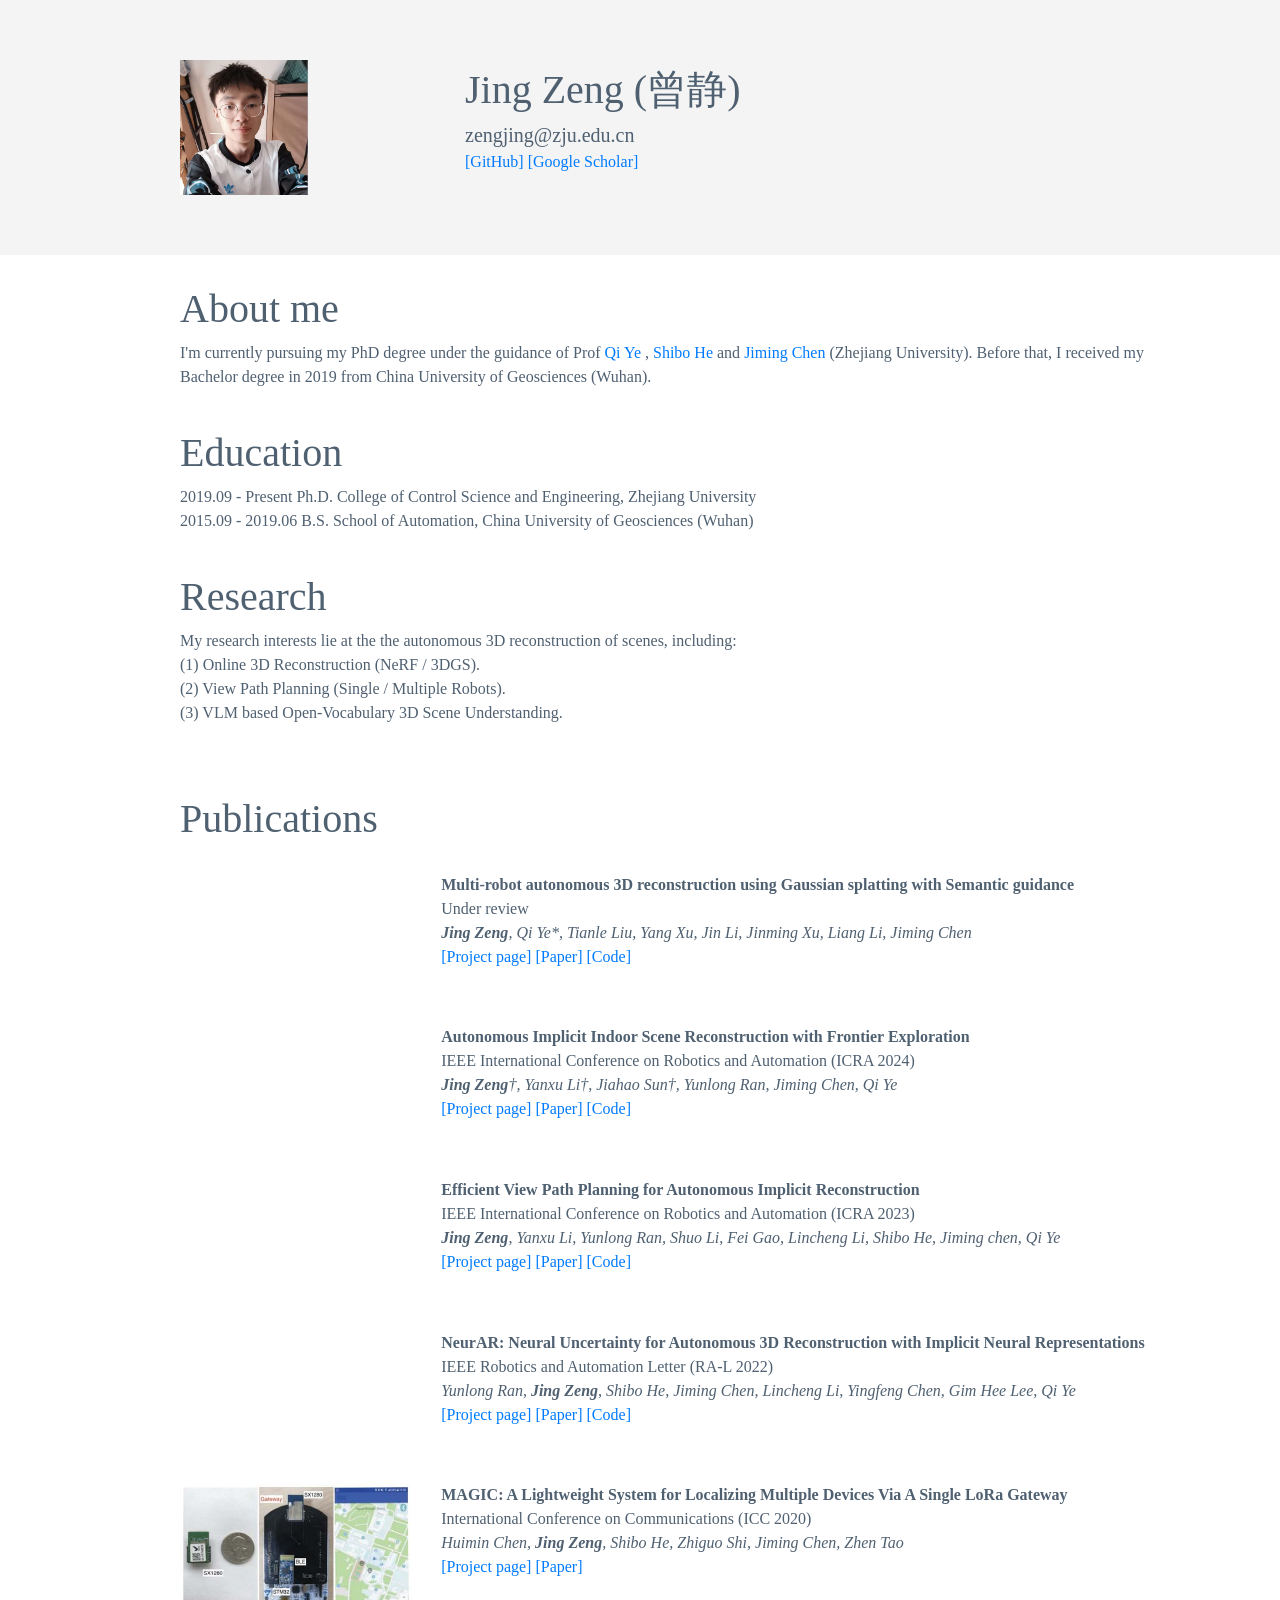
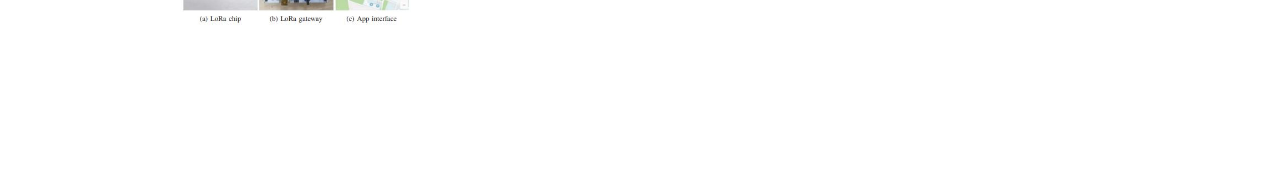
==== index.html @ 2bf774f4 "update" ====
<!DOCTYPE html>
<html>
<head>
    <title>Jing Zeng</title>

    <!-- Meta tags -->
    <meta charset="utf-8">
    <meta name="viewport" content="width=device-width, initial-scale=1, shrink-to-fit=no">

    <!-- Bootstrap CSS -->
    <link href="css/bootstrap.min.css" rel="stylesheet">

    <!-- Custom Styles -->
    <style>
          body {
            font-family: 'sans-serif';
            font-size: 16px;
            background-color: #FFFFFF;
            color: #4F6071;
          }
          #header {
            background-color: #f4f4f4;
            /*background-color: #FFFFFF;*/
            display: flex;
            align-items: flex-end;
            padding-top:60px;
            padding-bottom:60px;
          }
          #footer {
            background-color: #FFFFFF;
            padding:60px;
          }
          #portrait {
            border: 3px solid white;
          }
          #header-text {
            margin-top: 60px;
            margin-left: 220px;
          }
          #header-text-name {
            font-size: 40px;
          }
          #header-text-email {
            font-size: 20px;
          }
          .header-text-desc {
            font-size: 20px;
          }
          .vspace-top {
            margin-top: 30px;
          }
          .vspace-top-news {
              margin-top: 15px;
          }
          .paper-image {
            width: 150px;
          }
          .news-date {
              font-weight: bold;
          }
          .paper-title {
            font-weight: bold;
          }
          .paper-authors {
            font-style: italic;
          }
          
    </style>
</head>

<body>
    <div id='header'>
        <div class='container'>
            <div class='row'>
                <div class="col-sm-3 offset-sm-1">
                    <img src='imgs/zj.jpg' class='img-fluid' style="width:50%; margin-right:0px; margin-top:0px;">
                </div>

                <div class="col">
                  <div id='header-text-name'>
                      Jing Zeng (曾静)
                  </div>
                  <div id='header-text-email'>
                        zengjing@zju.edu.cn
                  </div>
                  <div>
                    
                    <a href="https://github.com/small-zeng">[GitHub]</a>
                    <!-- <a href="">[Google Scholar]</a> -->
                    <a href="https://scholar.google.com/citations?user=iXEo6DcAAAAJ&hl=zh-CN">[Google Scholar]</a>
                    <!-- <a href="docs/Anpei_CV.pdf">[Download CV]</a> -->
                  </div>

                </div>
            </div>
        </div>
    </div>


    <div class='container'>
        <div class='row vspace-top'>
            <div class='col offset-sm-1'>
                <h1>About me</h1>
                <p>
                I'm currently pursuing my PhD degree under the guidance of Prof <a href="https://person.zju.edu.cn/yeqi">Qi Ye</a> 
                , <a href="https://person.zju.edu.cn/shibohe">Shibo He</a> and <a href="https://person.zju.edu.cn/en/jmchen">Jiming Chen</a> (Zhejiang University). Before that, 
                I received my Bachelor degree in 2019 from China University of Geosciences (Wuhan).
                </p>
                <br>

                <h1>Education</h1>
                <p>
                2019.09 - Present  Ph.D. College of Control Science and Engineering, Zhejiang University
                <br>
                2015.09 - 2019.06  B.S. School of Automation, China University of Geosciences (Wuhan)
                </p>
                <br>

                <h1>Research</h1>
                <p>
                    My research interests lie at the the autonomous 3D reconstruction of scenes, including: 
                    <br>
                    (1) Online 3D Reconstruction (NeRF / 3DGS).
                    <br>
                    (2) View Path Planning (Single / Multiple Robots).
                    <br>
                    (3) VLM based Open-Vocabulary 3D Scene Understanding.
                </p>
                <br>

                <div class='vspace-top'>
                    <h1>Publications</h1>
                </div>

                <!-- <p> * denotes equal contribution</p> -->

                <div class='row vspace-top'>
                  <div class="col-sm-3">
                      <video width="100%" playsinline="" autoplay="" loop="" preload="" muted=""  controlslist="nodownload">
                          <source src="imgs/MRGS.mp4" type="video/mp4"> 
                      </video>
                  </div>

                  <div class="col">
                      <div class='paper-title'>
                        Multi-robot autonomous 3D reconstruction using Gaussian splatting with Semantic guidance
                      </div>
                      <div class='paper-desc'>
                        Under review
                      </div>
                      <div class='paper-authors'>
                        <strong>Jing Zeng</strong>, Qi Ye*, Tianle Liu, Yang Xu, Jin Li, Jinming Xu, Liang Li, Jiming Chen
                      </div>
                      <div>
                          <a href="https://small-zeng.github.io/MRGS/">[Project page]</a>
                          <a href="https://arxiv.org/abs/2412.02249">[Paper]</a>
                          <a href="">[Code]</a>
                      </div>
                  </div>
                </div>

                <div class='row vspace-top'>
                  <div class="col-sm-3">
                      <video width="100%" playsinline="" autoplay="" loop="" preload="" muted=""  controlslist="nodownload">
                          <source src="imgs/AIISRFE.mp4" type="video/mp4"> 
                      </video>
                  </div>

                  <div class="col">
                      <div class='paper-title'>
                        Autonomous Implicit Indoor Scene Reconstruction with Frontier Exploration
                      </div>
                      <div class='paper-desc'>
                        IEEE International Conference on Robotics and Automation (ICRA 2024)
                      </div>
                      <div class='paper-authors'>
                        <strong>Jing Zeng</strong>†, Yanxu Li†, Jiahao Sun†, Yunlong Ran, Jiming Chen, Qi Ye
                      </div>
                      <div>
                          <a href="https://small-zeng.github.io/AIISRFE/">[Project page]</a>
                          <a href="https://ieeexplore.ieee.org/document/10611382">[Paper]</a>
                          <a href="https://github.com/small-zeng/AIISRFE">[Code]</a>
                      </div>
                  </div>
                </div>

                <div class='row vspace-top'>
                    <div class="col-sm-3">
                        <video width="100%" playsinline="" autoplay="" loop="" preload="" muted=""  controlslist="nodownload">
                            <source src="imgs/EVPP.mp4" type="video/mp4"> 
                        </video>
                    </div>

                    <div class="col">
                        <div class='paper-title'>
                            Efficient View Path Planning for Autonomous Implicit Reconstruction
                        </div>
                        <div class='paper-desc'>
                          IEEE International Conference on Robotics and Automation (ICRA 2023)
                        </div>
                        <div class='paper-authors'>
                          <strong>Jing Zeng</strong>, Yanxu Li, Yunlong Ran, Shuo Li, Fei Gao, Lincheng Li, Shibo He, Jiming chen, Qi Ye
                        </div>
                        <div>
                            <a href="https://small-zeng.github.io/EVPP/">[Project page]</a>
                            <a href="https://ieeexplore.ieee.org/abstract/document/10160793">[Paper]</a>
                            <a href="https://github.com/small-zeng/EVPP">[Code]</a>
                        </div>
                    </div>
                </div>

                <div class='row vspace-top'>
                  <div class="col-sm-3">
                      <video width="100%" playsinline="" autoplay="" loop="" preload="" muted="">
                          <source src="imgs/NeurAR.mp4" type="video/mp4">
                      </video>
                  </div>

                  <div class="col">
                      <div class='paper-title'>
                        NeurAR: Neural Uncertainty for Autonomous 3D Reconstruction with Implicit Neural Representations
                      </div>
                      <div class='paper-desc'>
                        IEEE Robotics and Automation Letter (RA-L 2022)
                      </div>
                      <div class='paper-authors'>
                          Yunlong Ran, <strong>Jing Zeng</strong>, Shibo He, Jiming Chen, Lincheng Li, Yingfeng Chen, Gim Hee Lee, Qi Ye
                      </div>
                      <div>
                          <a href="https://kingteeloki-ran.github.io/NeurAR/">[Project page]</a>
                          <a href="https://arxiv.org/pdf/2207.10985.pdf">[Paper]</a>
                          <a href="https://github.com/KingteeLoki-Ran/NeurAR">[Code]</a>
                      </div>
                  </div>
                </div>

                <div class='row vspace-top'>
                  <div class="col-sm-3">
                      <!-- <img width="100%" playsinline="" autoplay="" loop="" preload="" muted="">
                          <source src="imgs/EVPP.mp4" type="video/mp4">
                      </video> -->
                      <img src="../imgs/MAGIC.png" style="width:100%; margin-right:0px; margin-top:0px;">
                  </div>

                  <div class="col">
                      <div class='paper-title'>
                          MAGIC: A Lightweight System for Localizing Multiple Devices Via A Single LoRa Gateway
                      </div>
                      <div class='paper-desc'>
                        International Conference on Communications (ICC 2020)
                      </div>
                      <div class='paper-authors'>
                        Huimin Chen, <strong>Jing Zeng</strong>, Shibo He, Zhiguo Shi, Jiming Chen, Zhen Tao
                      </div>
                      <div>
                          <a href="">[Project page]</a>
                          <a href="https://ieeexplore.ieee.org/abstract/document/9149280">[Paper]</a>
                          
                      </div>
                  </div>
              </div>


            </div>
        </div>
    </div>


    <div id='footer' class='vspace-top'>
    <div>

    <!-- jQuery (necessary for Bootstrap's JavaScript plugins) -->
    <script src="https://ajax.googleapis.com/ajax/libs/jquery/1.12.4/jquery.min.js"></script>
    <!-- Include all compiled plugins (below), or include individual files as needed -->
    <script src="js/bootstrap.min.js"></script>
</body>

</html>
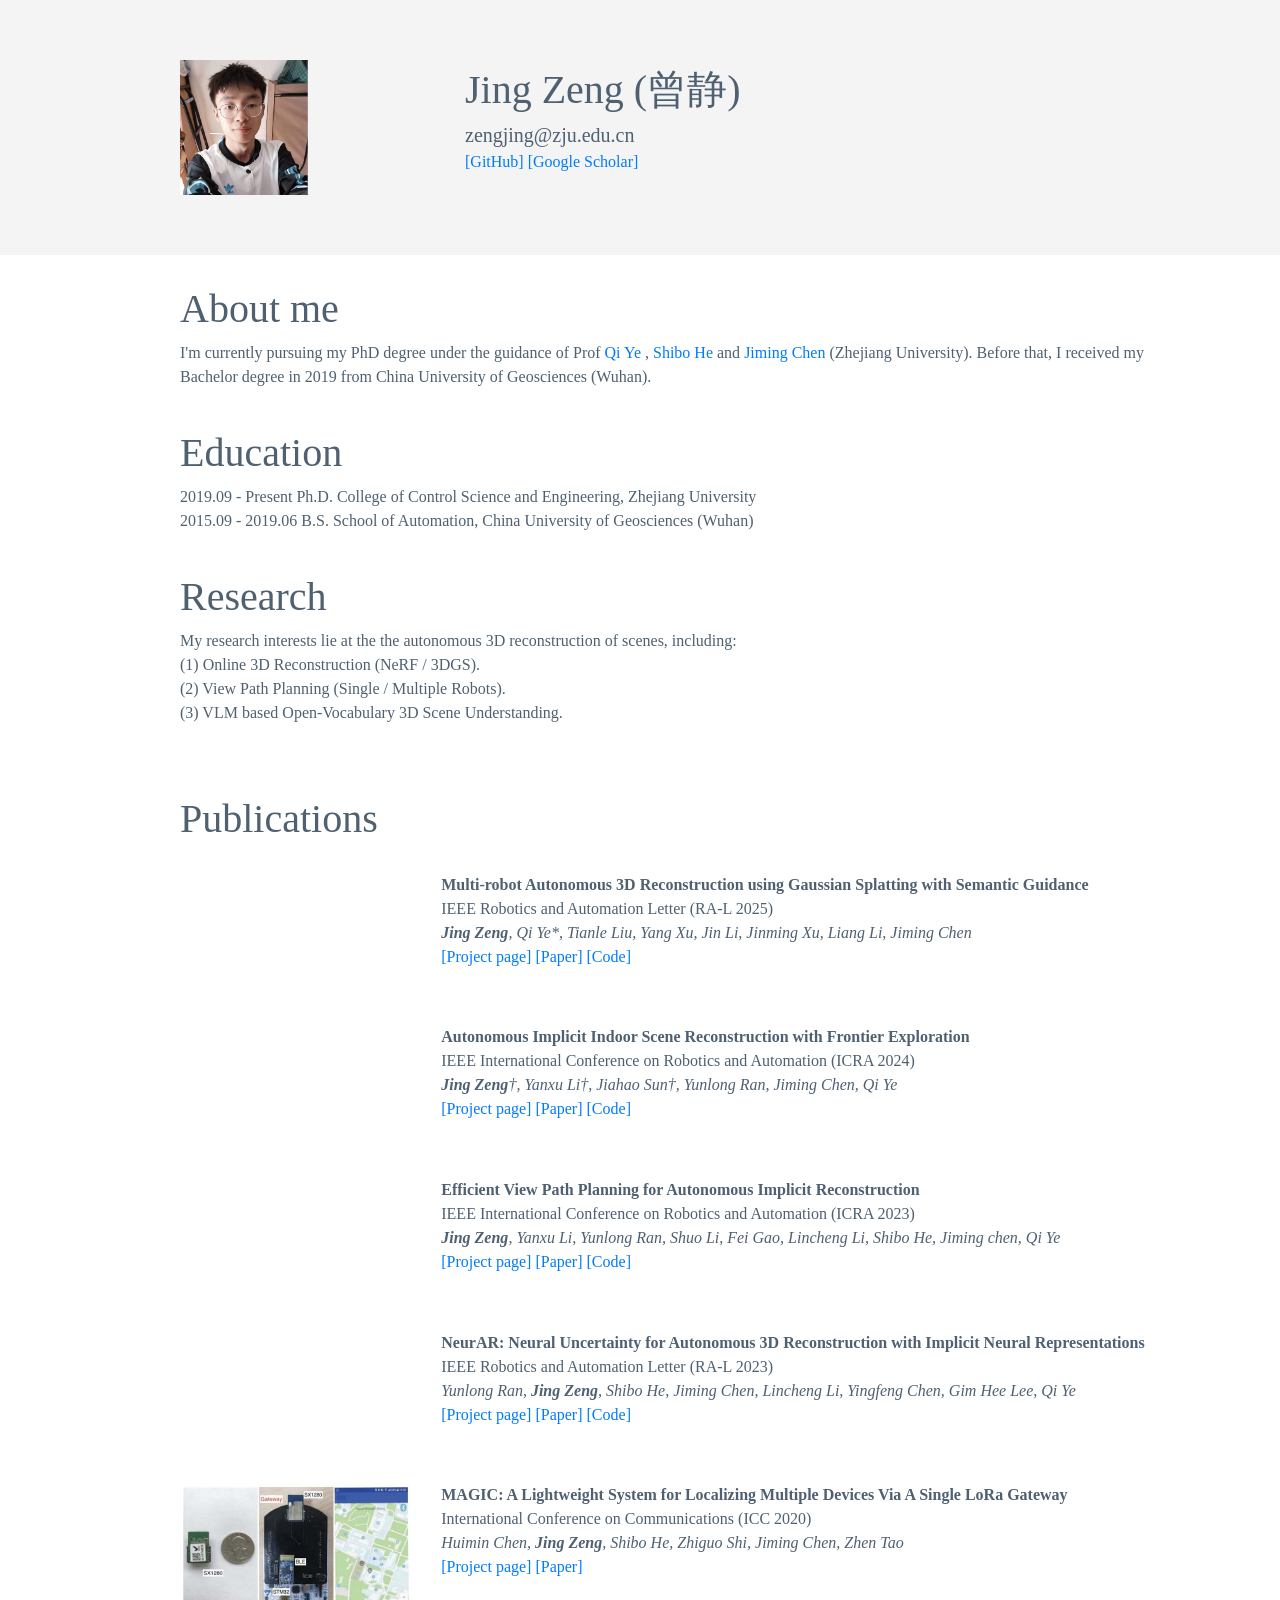
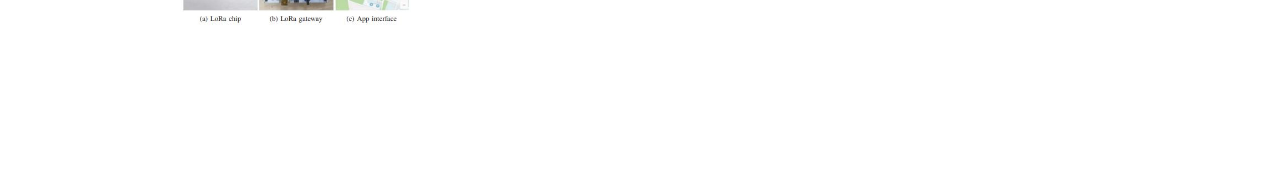
==== commit 135564f9: "1" ====
--- a/index.html
+++ b/index.html
@@ -143,10 +143,10 @@
 
                   <div class="col">
                       <div class='paper-title'>
-                        Multi-robot autonomous 3D reconstruction using Gaussian splatting with Semantic guidance
-                      </div>
-                      <div class='paper-desc'>
-                        Under review
+                        Multi-robot Autonomous 3D Reconstruction using Gaussian Splatting with Semantic Guidance
+                      </div>
+                      <div class='paper-desc'>
+                        IEEE Robotics and Automation Letter (RA-L 2025)
                       </div>
                       <div class='paper-authors'>
                         <strong>Jing Zeng</strong>, Qi Ye*, Tianle Liu, Yang Xu, Jin Li, Jinming Xu, Liang Li, Jiming Chen
@@ -221,7 +221,7 @@
                         NeurAR: Neural Uncertainty for Autonomous 3D Reconstruction with Implicit Neural Representations
                       </div>
                       <div class='paper-desc'>
-                        IEEE Robotics and Automation Letter (RA-L 2022)
+                        IEEE Robotics and Automation Letter (RA-L 2023)
                       </div>
                       <div class='paper-authors'>
                           Yunlong Ran, <strong>Jing Zeng</strong>, Shibo He, Jiming Chen, Lincheng Li, Yingfeng Chen, Gim Hee Lee, Qi Ye
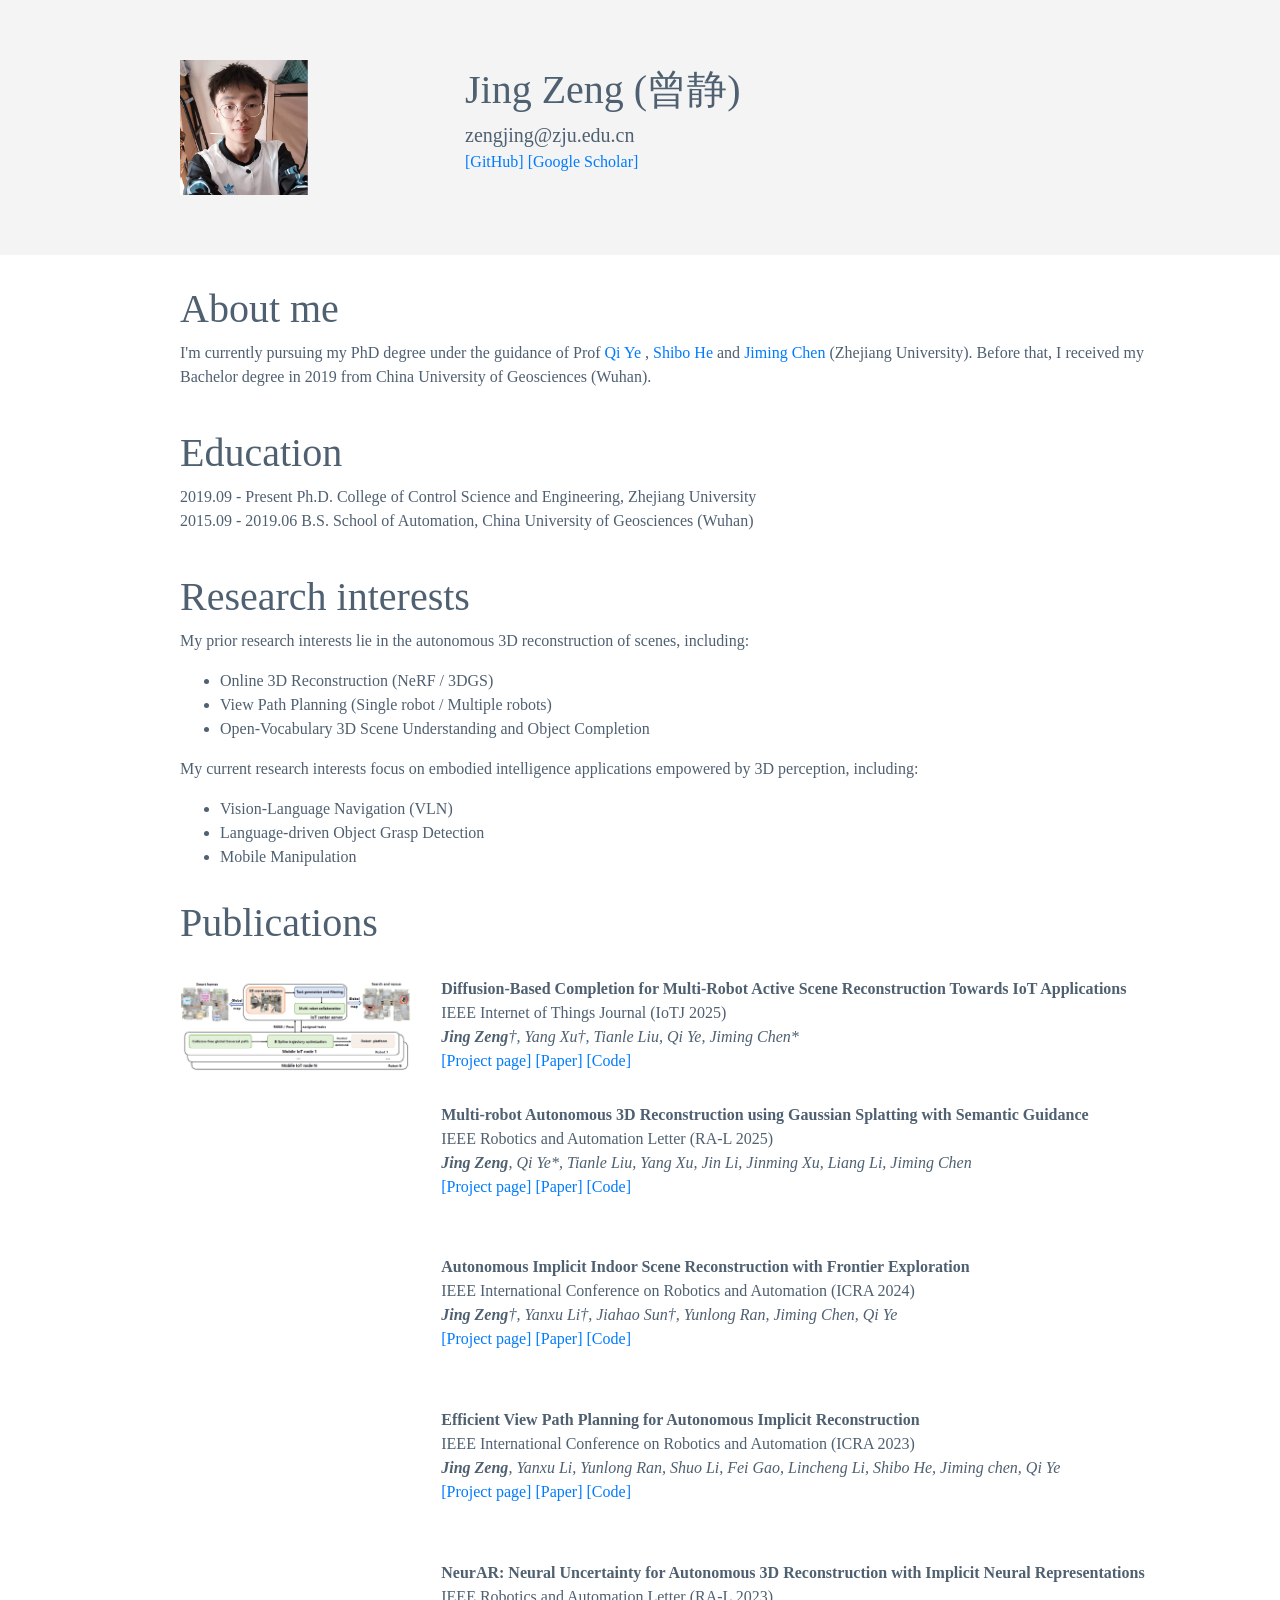
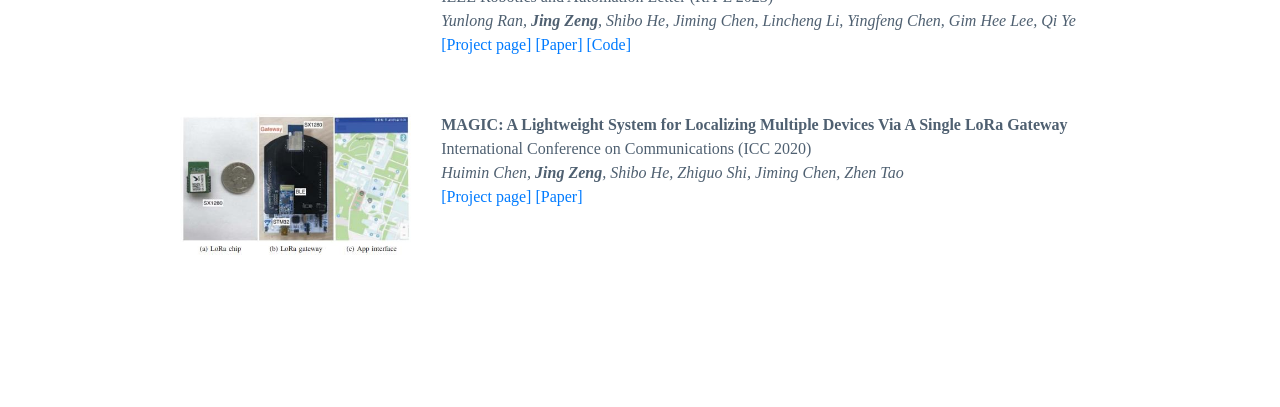
==== commit 191aa59a: "5" ====
--- a/index.html
+++ b/index.html
@@ -1,278 +1,309 @@
-<!DOCTYPE html>
-<html>
-<head>
-    <title>Jing Zeng</title>
-
-    <!-- Meta tags -->
-    <meta charset="utf-8">
-    <meta name="viewport" content="width=device-width, initial-scale=1, shrink-to-fit=no">
-
-    <!-- Bootstrap CSS -->
-    <link href="css/bootstrap.min.css" rel="stylesheet">
-
-    <!-- Custom Styles -->
-    <style>
-          body {
-            font-family: 'sans-serif';
-            font-size: 16px;
-            background-color: #FFFFFF;
-            color: #4F6071;
-          }
-          #header {
-            background-color: #f4f4f4;
-            /*background-color: #FFFFFF;*/
-            display: flex;
-            align-items: flex-end;
-            padding-top:60px;
-            padding-bottom:60px;
-          }
-          #footer {
-            background-color: #FFFFFF;
-            padding:60px;
-          }
-          #portrait {
-            border: 3px solid white;
-          }
-          #header-text {
-            margin-top: 60px;
-            margin-left: 220px;
-          }
-          #header-text-name {
-            font-size: 40px;
-          }
-          #header-text-email {
-            font-size: 20px;
-          }
-          .header-text-desc {
-            font-size: 20px;
-          }
-          .vspace-top {
-            margin-top: 30px;
-          }
-          .vspace-top-news {
-              margin-top: 15px;
-          }
-          .paper-image {
-            width: 150px;
-          }
-          .news-date {
-              font-weight: bold;
-          }
-          .paper-title {
-            font-weight: bold;
-          }
-          .paper-authors {
-            font-style: italic;
-          }
-          
-    </style>
-</head>
-
-<body>
-    <div id='header'>
-        <div class='container'>
-            <div class='row'>
-                <div class="col-sm-3 offset-sm-1">
-                    <img src='imgs/zj.jpg' class='img-fluid' style="width:50%; margin-right:0px; margin-top:0px;">
-                </div>
-
-                <div class="col">
-                  <div id='header-text-name'>
-                      Jing Zeng (曾静)
-                  </div>
-                  <div id='header-text-email'>
-                        zengjing@zju.edu.cn
-                  </div>
-                  <div>
-                    
-                    <a href="https://github.com/small-zeng">[GitHub]</a>
-                    <!-- <a href="">[Google Scholar]</a> -->
-                    <a href="https://scholar.google.com/citations?user=iXEo6DcAAAAJ&hl=zh-CN">[Google Scholar]</a>
-                    <!-- <a href="docs/Anpei_CV.pdf">[Download CV]</a> -->
-                  </div>
-
-                </div>
-            </div>
-        </div>
-    </div>
-
-
-    <div class='container'>
-        <div class='row vspace-top'>
-            <div class='col offset-sm-1'>
-                <h1>About me</h1>
-                <p>
-                I'm currently pursuing my PhD degree under the guidance of Prof <a href="https://person.zju.edu.cn/yeqi">Qi Ye</a> 
-                , <a href="https://person.zju.edu.cn/shibohe">Shibo He</a> and <a href="https://person.zju.edu.cn/en/jmchen">Jiming Chen</a> (Zhejiang University). Before that, 
-                I received my Bachelor degree in 2019 from China University of Geosciences (Wuhan).
-                </p>
-                <br>
-
-                <h1>Education</h1>
-                <p>
-                2019.09 - Present  Ph.D. College of Control Science and Engineering, Zhejiang University
-                <br>
-                2015.09 - 2019.06  B.S. School of Automation, China University of Geosciences (Wuhan)
-                </p>
-                <br>
-
-                <h1>Research</h1>
-                <p>
-                    My research interests lie at the the autonomous 3D reconstruction of scenes, including: 
-                    <br>
-                    (1) Online 3D Reconstruction (NeRF / 3DGS).
-                    <br>
-                    (2) View Path Planning (Single / Multiple Robots).
-                    <br>
-                    (3) VLM based Open-Vocabulary 3D Scene Understanding.
-                </p>
-                <br>
-
-                <div class='vspace-top'>
-                    <h1>Publications</h1>
-                </div>
-
-                <!-- <p> * denotes equal contribution</p> -->
-
-                <div class='row vspace-top'>
-                  <div class="col-sm-3">
-                      <video width="100%" playsinline="" autoplay="" loop="" preload="" muted=""  controlslist="nodownload">
-                          <source src="imgs/MRGS.mp4" type="video/mp4"> 
-                      </video>
-                  </div>
-
-                  <div class="col">
-                      <div class='paper-title'>
-                        Multi-robot Autonomous 3D Reconstruction using Gaussian Splatting with Semantic Guidance
-                      </div>
-                      <div class='paper-desc'>
-                        IEEE Robotics and Automation Letter (RA-L 2025)
-                      </div>
-                      <div class='paper-authors'>
-                        <strong>Jing Zeng</strong>, Qi Ye*, Tianle Liu, Yang Xu, Jin Li, Jinming Xu, Liang Li, Jiming Chen
-                      </div>
-                      <div>
-                          <a href="https://small-zeng.github.io/MRGS/">[Project page]</a>
-                          <a href="https://arxiv.org/abs/2412.02249">[Paper]</a>
-                          <a href="">[Code]</a>
-                      </div>
-                  </div>
-                </div>
-
-                <div class='row vspace-top'>
-                  <div class="col-sm-3">
-                      <video width="100%" playsinline="" autoplay="" loop="" preload="" muted=""  controlslist="nodownload">
-                          <source src="imgs/AIISRFE.mp4" type="video/mp4"> 
-                      </video>
-                  </div>
-
-                  <div class="col">
-                      <div class='paper-title'>
-                        Autonomous Implicit Indoor Scene Reconstruction with Frontier Exploration
-                      </div>
-                      <div class='paper-desc'>
-                        IEEE International Conference on Robotics and Automation (ICRA 2024)
-                      </div>
-                      <div class='paper-authors'>
-                        <strong>Jing Zeng</strong>†, Yanxu Li†, Jiahao Sun†, Yunlong Ran, Jiming Chen, Qi Ye
-                      </div>
-                      <div>
-                          <a href="https://small-zeng.github.io/AIISRFE/">[Project page]</a>
-                          <a href="https://ieeexplore.ieee.org/document/10611382">[Paper]</a>
-                          <a href="https://github.com/small-zeng/AIISRFE">[Code]</a>
-                      </div>
-                  </div>
-                </div>
-
-                <div class='row vspace-top'>
-                    <div class="col-sm-3">
-                        <video width="100%" playsinline="" autoplay="" loop="" preload="" muted=""  controlslist="nodownload">
-                            <source src="imgs/EVPP.mp4" type="video/mp4"> 
-                        </video>
-                    </div>
-
-                    <div class="col">
-                        <div class='paper-title'>
-                            Efficient View Path Planning for Autonomous Implicit Reconstruction
-                        </div>
-                        <div class='paper-desc'>
-                          IEEE International Conference on Robotics and Automation (ICRA 2023)
-                        </div>
-                        <div class='paper-authors'>
-                          <strong>Jing Zeng</strong>, Yanxu Li, Yunlong Ran, Shuo Li, Fei Gao, Lincheng Li, Shibo He, Jiming chen, Qi Ye
-                        </div>
-                        <div>
-                            <a href="https://small-zeng.github.io/EVPP/">[Project page]</a>
-                            <a href="https://ieeexplore.ieee.org/abstract/document/10160793">[Paper]</a>
-                            <a href="https://github.com/small-zeng/EVPP">[Code]</a>
-                        </div>
-                    </div>
-                </div>
-
-                <div class='row vspace-top'>
-                  <div class="col-sm-3">
-                      <video width="100%" playsinline="" autoplay="" loop="" preload="" muted="">
-                          <source src="imgs/NeurAR.mp4" type="video/mp4">
-                      </video>
-                  </div>
-
-                  <div class="col">
-                      <div class='paper-title'>
-                        NeurAR: Neural Uncertainty for Autonomous 3D Reconstruction with Implicit Neural Representations
-                      </div>
-                      <div class='paper-desc'>
-                        IEEE Robotics and Automation Letter (RA-L 2023)
-                      </div>
-                      <div class='paper-authors'>
-                          Yunlong Ran, <strong>Jing Zeng</strong>, Shibo He, Jiming Chen, Lincheng Li, Yingfeng Chen, Gim Hee Lee, Qi Ye
-                      </div>
-                      <div>
-                          <a href="https://kingteeloki-ran.github.io/NeurAR/">[Project page]</a>
-                          <a href="https://arxiv.org/pdf/2207.10985.pdf">[Paper]</a>
-                          <a href="https://github.com/KingteeLoki-Ran/NeurAR">[Code]</a>
-                      </div>
-                  </div>
-                </div>
-
-                <div class='row vspace-top'>
-                  <div class="col-sm-3">
-                      <!-- <img width="100%" playsinline="" autoplay="" loop="" preload="" muted="">
-                          <source src="imgs/EVPP.mp4" type="video/mp4">
-                      </video> -->
-                      <img src="../imgs/MAGIC.png" style="width:100%; margin-right:0px; margin-top:0px;">
-                  </div>
-
-                  <div class="col">
-                      <div class='paper-title'>
-                          MAGIC: A Lightweight System for Localizing Multiple Devices Via A Single LoRa Gateway
-                      </div>
-                      <div class='paper-desc'>
-                        International Conference on Communications (ICC 2020)
-                      </div>
-                      <div class='paper-authors'>
-                        Huimin Chen, <strong>Jing Zeng</strong>, Shibo He, Zhiguo Shi, Jiming Chen, Zhen Tao
-                      </div>
-                      <div>
-                          <a href="">[Project page]</a>
-                          <a href="https://ieeexplore.ieee.org/abstract/document/9149280">[Paper]</a>
-                          
-                      </div>
-                  </div>
-              </div>
-
-
-            </div>
-        </div>
-    </div>
-
-
-    <div id='footer' class='vspace-top'>
-    <div>
-
-    <!-- jQuery (necessary for Bootstrap's JavaScript plugins) -->
-    <script src="https://ajax.googleapis.com/ajax/libs/jquery/1.12.4/jquery.min.js"></script>
-    <!-- Include all compiled plugins (below), or include individual files as needed -->
-    <script src="js/bootstrap.min.js"></script>
-</body>
-
-</html>
+<!DOCTYPE html>
+<html>
+<head>
+    <title>Jing Zeng</title>
+
+    <!-- Meta tags -->
+    <meta charset="utf-8">
+    <meta name="viewport" content="width=device-width, initial-scale=1, shrink-to-fit=no">
+
+    <!-- Bootstrap CSS -->
+    <link href="css/bootstrap.min.css" rel="stylesheet">
+
+    <!-- Custom Styles -->
+    <style>
+          body {
+            font-family: 'sans-serif';
+            font-size: 16px;
+            background-color: #FFFFFF;
+            color: #4F6071;
+          }
+          #header {
+            background-color: #f4f4f4;
+            /*background-color: #FFFFFF;*/
+            display: flex;
+            align-items: flex-end;
+            padding-top:60px;
+            padding-bottom:60px;
+          }
+          #footer {
+            background-color: #FFFFFF;
+            padding:60px;
+          }
+          #portrait {
+            border: 3px solid white;
+          }
+          #header-text {
+            margin-top: 60px;
+            margin-left: 220px;
+          }
+          #header-text-name {
+            font-size: 40px;
+          }
+          #header-text-email {
+            font-size: 20px;
+          }
+          .header-text-desc {
+            font-size: 20px;
+          }
+          .vspace-top {
+            margin-top: 30px;
+          }
+          .vspace-top-news {
+              margin-top: 15px;
+          }
+          .paper-image {
+            width: 150px;
+          }
+          .news-date {
+              font-weight: bold;
+          }
+          .paper-title {
+            font-weight: bold;
+          }
+          .paper-authors {
+            font-style: italic;
+          }
+          
+    </style>
+</head>
+
+<body>
+    <div id='header'>
+        <div class='container'>
+            <div class='row'>
+                <div class="col-sm-3 offset-sm-1">
+                    <img src='imgs/zj.jpg' class='img-fluid' style="width:50%; margin-right:0px; margin-top:0px;">
+                </div>
+
+                <div class="col">
+                  <div id='header-text-name'>
+                      Jing Zeng (曾静)
+                  </div>
+                  <div id='header-text-email'>
+                        zengjing@zju.edu.cn
+                  </div>
+                  <div>
+                    
+                    <a href="https://github.com/small-zeng">[GitHub]</a>
+                    <!-- <a href="">[Google Scholar]</a> -->
+                    <a href="https://scholar.google.com/citations?user=iXEo6DcAAAAJ&hl=zh-CN">[Google Scholar]</a>
+                    <!-- <a href="docs/Anpei_CV.pdf">[Download CV]</a> -->
+                  </div>
+
+                </div>
+            </div>
+        </div>
+    </div>
+
+
+    <div class='container'>
+        <div class='row vspace-top'>
+            <div class='col offset-sm-1'>
+                <h1>About me</h1>
+                <p>
+                I'm currently pursuing my PhD degree under the guidance of Prof <a href="https://person.zju.edu.cn/yeqi">Qi Ye</a> 
+                , <a href="https://person.zju.edu.cn/shibohe">Shibo He</a> and <a href="https://person.zju.edu.cn/en/jmchen">Jiming Chen</a> (Zhejiang University). Before that, 
+                I received my Bachelor degree in 2019 from China University of Geosciences (Wuhan).
+                </p>
+                <br>
+
+                <h1>Education</h1>
+                <p>
+                2019.09 - Present  Ph.D. College of Control Science and Engineering, Zhejiang University
+                <br>
+                2015.09 - 2019.06  B.S. School of Automation, China University of Geosciences (Wuhan)
+                </p>
+                <br>
+
+                <h1>Research interests</h1>
+                <p>
+                    My prior research interests lie in the autonomous 3D reconstruction of scenes, including: 
+                </p>
+                <ul>
+                    <li>Online 3D Reconstruction (NeRF / 3DGS)</li>
+                    <li>View Path Planning (Single robot / Multiple robots)</li>
+                    <li>Open-Vocabulary 3D Scene Understanding and Object Completion</li>
+                </ul>
+                
+                <p>
+                     My current research interests focus on embodied intelligence applications empowered by 3D perception, including:
+                </p>
+                <ul>
+                    <li>Vision-Language Navigation (VLN)</li>
+                    <li>Language-driven Object Grasp Detection</li>
+                    <li>Mobile Manipulation</li>
+                </ul>
+
+
+                <div class='vspace-top'>
+                    <h1>Publications</h1>
+                </div>
+
+                <!-- <p> * denotes equal contribution</p> -->
+
+                  <div class='row vspace-top'>
+                  <div class="col-sm-3">
+                      <img src="../imgs/DCMRAR.png" style="width:100%; margin-right:0px; margin-top:0px;">
+                  </div>
+
+                  <div class="col">
+                      <div class='paper-title'>
+                        Diffusion-Based Completion for Multi-Robot Active Scene Reconstruction Towards IoT Applications
+                      </div>
+                      <div class='paper-desc'>
+                        IEEE Internet of Things Journal (IoTJ 2025)
+                      </div>
+                      <div class='paper-authors'>
+                        <strong>Jing Zeng</strong>†, Yang Xu†, Tianle Liu,  Qi Ye, Jiming Chen*
+                      </div>
+                      <div>
+                          <a href="">[Project page]</a>
+                          <a href="">[Paper]</a>
+                          <a href="">[Code]</a>
+                      </div>
+                  </div>
+                </div>
+
+                <div class='row vspace-top'>
+                  <div class="col-sm-3">
+                      <video width="100%" playsinline="" autoplay="" loop="" preload="" muted=""  controlslist="nodownload">
+                          <source src="imgs/MRGS.mp4" type="video/mp4"> 
+                      </video>
+                  </div>
+
+                  <div class="col">
+                      <div class='paper-title'>
+                        Multi-robot Autonomous 3D Reconstruction using Gaussian Splatting with Semantic Guidance
+                      </div>
+                      <div class='paper-desc'>
+                        IEEE Robotics and Automation Letter (RA-L 2025)
+                      </div>
+                      <div class='paper-authors'>
+                        <strong>Jing Zeng</strong>, Qi Ye*, Tianle Liu, Yang Xu, Jin Li, Jinming Xu, Liang Li, Jiming Chen
+                      </div>
+                      <div>
+                          <a href="https://small-zeng.github.io/MRGS/">[Project page]</a>
+                          <a href="https://arxiv.org/abs/2412.02249">[Paper]</a>
+                          <a href="">[Code]</a>
+                      </div>
+                  </div>
+                </div>
+
+                <div class='row vspace-top'>
+                  <div class="col-sm-3">
+                      <video width="100%" playsinline="" autoplay="" loop="" preload="" muted=""  controlslist="nodownload">
+                          <source src="imgs/AIISRFE.mp4" type="video/mp4"> 
+                      </video>
+                  </div>
+
+                  <div class="col">
+                      <div class='paper-title'>
+                        Autonomous Implicit Indoor Scene Reconstruction with Frontier Exploration
+                      </div>
+                      <div class='paper-desc'>
+                        IEEE International Conference on Robotics and Automation (ICRA 2024)
+                      </div>
+                      <div class='paper-authors'>
+                        <strong>Jing Zeng</strong>†, Yanxu Li†, Jiahao Sun†, Yunlong Ran, Jiming Chen, Qi Ye
+                      </div>
+                      <div>
+                          <a href="https://small-zeng.github.io/AIISRFE/">[Project page]</a>
+                          <a href="https://ieeexplore.ieee.org/document/10611382">[Paper]</a>
+                          <a href="https://github.com/small-zeng/AIISRFE">[Code]</a>
+                      </div>
+                  </div>
+                </div>
+
+                <div class='row vspace-top'>
+                    <div class="col-sm-3">
+                        <video width="100%" playsinline="" autoplay="" loop="" preload="" muted=""  controlslist="nodownload">
+                            <source src="imgs/EVPP.mp4" type="video/mp4"> 
+                        </video>
+                    </div>
+
+                    <div class="col">
+                        <div class='paper-title'>
+                            Efficient View Path Planning for Autonomous Implicit Reconstruction
+                        </div>
+                        <div class='paper-desc'>
+                          IEEE International Conference on Robotics and Automation (ICRA 2023)
+                        </div>
+                        <div class='paper-authors'>
+                          <strong>Jing Zeng</strong>, Yanxu Li, Yunlong Ran, Shuo Li, Fei Gao, Lincheng Li, Shibo He, Jiming chen, Qi Ye
+                        </div>
+                        <div>
+                            <a href="https://small-zeng.github.io/EVPP/">[Project page]</a>
+                            <a href="https://ieeexplore.ieee.org/abstract/document/10160793">[Paper]</a>
+                            <a href="https://github.com/small-zeng/EVPP">[Code]</a>
+                        </div>
+                    </div>
+                </div>
+
+                <div class='row vspace-top'>
+                  <div class="col-sm-3">
+                      <video width="100%" playsinline="" autoplay="" loop="" preload="" muted="">
+                          <source src="imgs/NeurAR.mp4" type="video/mp4">
+                      </video>
+                  </div>
+
+                  <div class="col">
+                      <div class='paper-title'>
+                        NeurAR: Neural Uncertainty for Autonomous 3D Reconstruction with Implicit Neural Representations
+                      </div>
+                      <div class='paper-desc'>
+                        IEEE Robotics and Automation Letter (RA-L 2023)
+                      </div>
+                      <div class='paper-authors'>
+                          Yunlong Ran, <strong>Jing Zeng</strong>, Shibo He, Jiming Chen, Lincheng Li, Yingfeng Chen, Gim Hee Lee, Qi Ye
+                      </div>
+                      <div>
+                          <a href="https://kingteeloki-ran.github.io/NeurAR/">[Project page]</a>
+                          <a href="https://arxiv.org/pdf/2207.10985.pdf">[Paper]</a>
+                          <a href="https://github.com/KingteeLoki-Ran/NeurAR">[Code]</a>
+                      </div>
+                  </div>
+                </div>
+
+                <div class='row vspace-top'>
+                  <div class="col-sm-3">
+                      <!-- <img width="100%" playsinline="" autoplay="" loop="" preload="" muted="">
+                          <source src="imgs/EVPP.mp4" type="video/mp4">
+                      </video> -->
+                      <img src="../imgs/MAGIC.png" style="width:100%; margin-right:0px; margin-top:0px;">
+                  </div>
+
+                  <div class="col">
+                      <div class='paper-title'>
+                          MAGIC: A Lightweight System for Localizing Multiple Devices Via A Single LoRa Gateway
+                      </div>
+                      <div class='paper-desc'>
+                        International Conference on Communications (ICC 2020)
+                      </div>
+                      <div class='paper-authors'>
+                        Huimin Chen, <strong>Jing Zeng</strong>, Shibo He, Zhiguo Shi, Jiming Chen, Zhen Tao
+                      </div>
+                      <div>
+                          <a href="">[Project page]</a>
+                          <a href="https://ieeexplore.ieee.org/abstract/document/9149280">[Paper]</a>
+                          
+                      </div>
+                  </div>
+              </div>
+
+
+            </div>
+        </div>
+    </div>
+
+
+    <div id='footer' class='vspace-top'>
+    <div>
+
+    <!-- jQuery (necessary for Bootstrap's JavaScript plugins) -->
+    <script src="https://ajax.googleapis.com/ajax/libs/jquery/1.12.4/jquery.min.js"></script>
+    <!-- Include all compiled plugins (below), or include individual files as needed -->
+    <script src="js/bootstrap.min.js"></script>
+</body>
+
+</html>
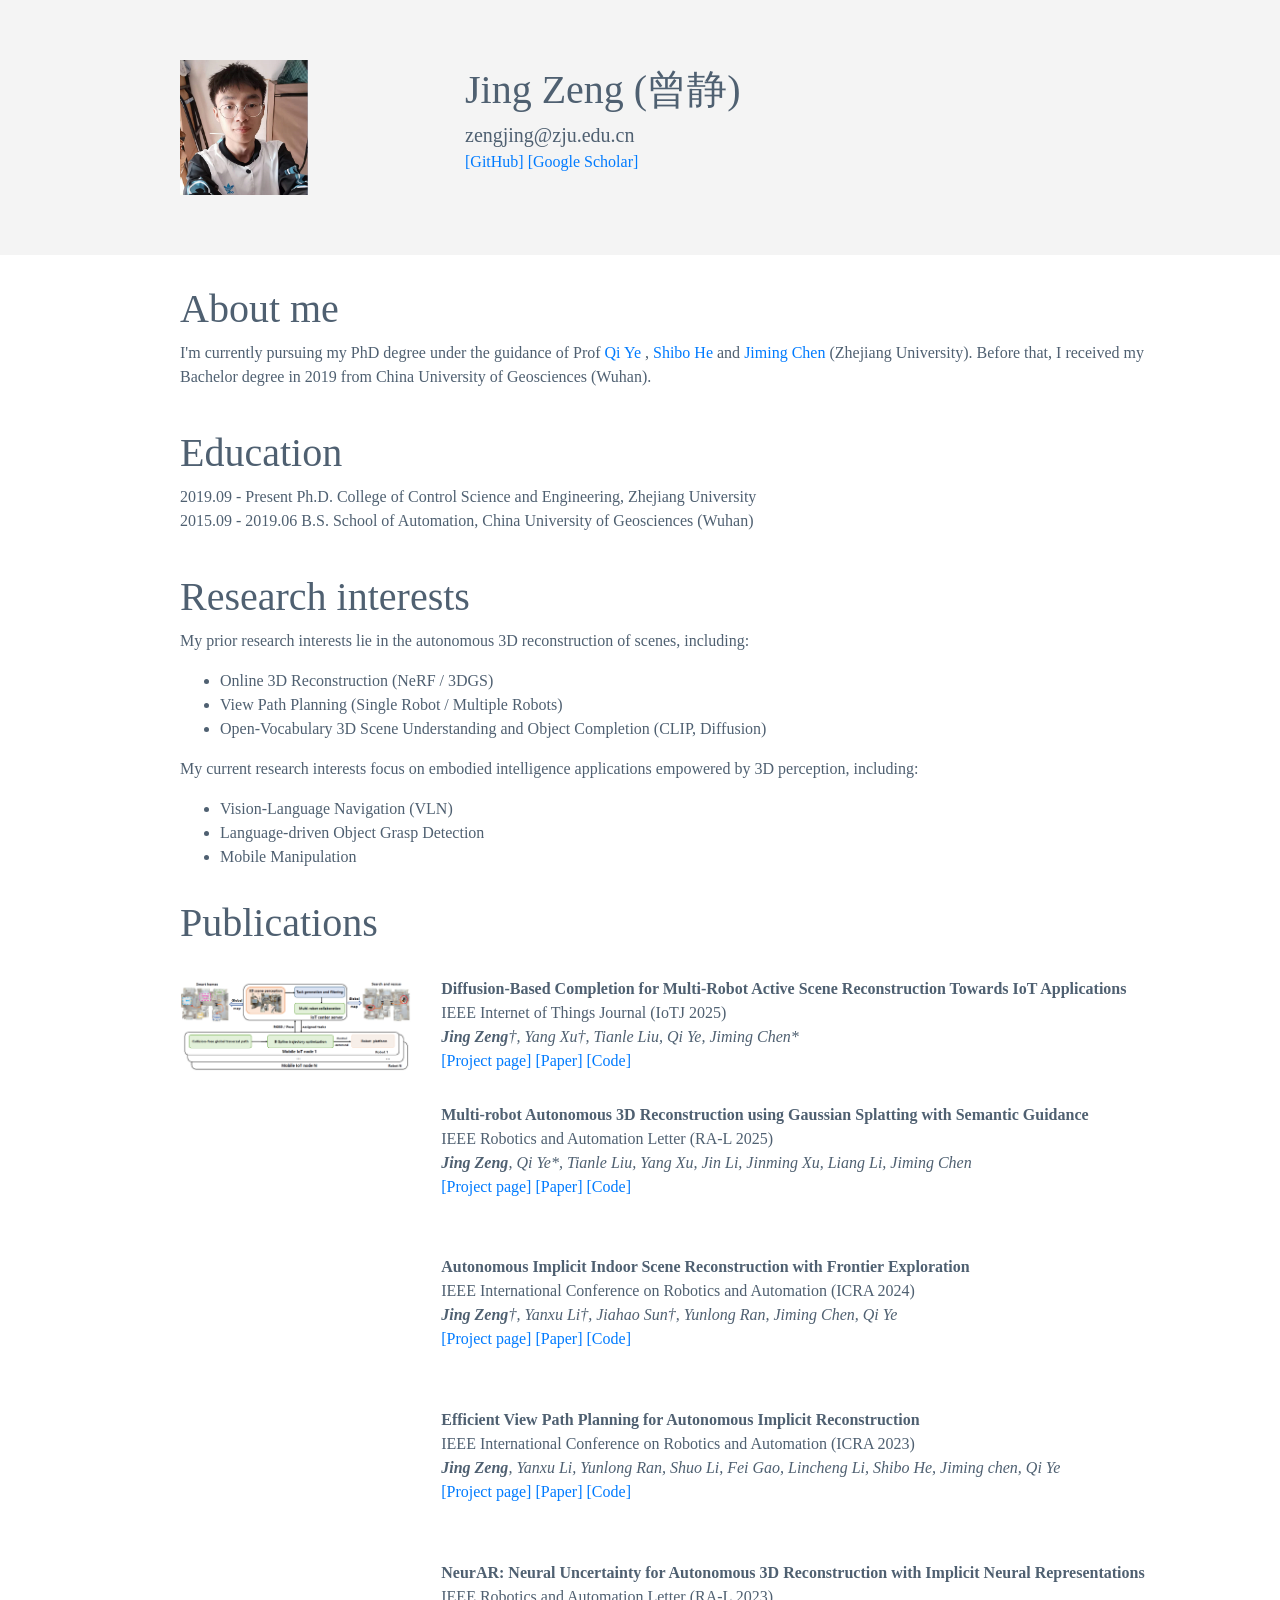
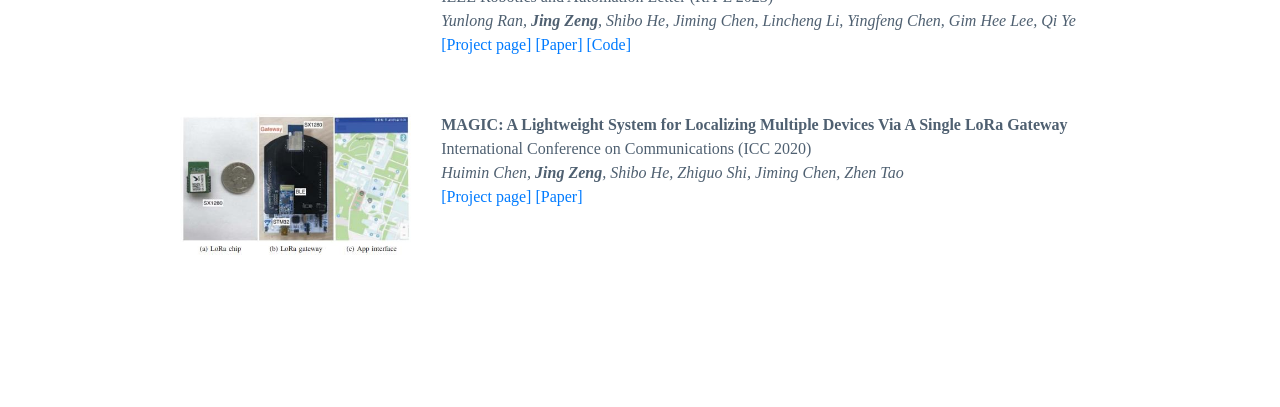
==== commit 457460cf: "5" ====
--- a/index.html
+++ b/index.html
@@ -122,8 +122,8 @@
                 </p>
                 <ul>
                     <li>Online 3D Reconstruction (NeRF / 3DGS)</li>
-                    <li>View Path Planning (Single robot / Multiple robots)</li>
-                    <li>Open-Vocabulary 3D Scene Understanding and Object Completion</li>
+                    <li>View Path Planning (Single Robot / Multiple Robots)</li>
+                    <li>Open-Vocabulary 3D Scene Understanding and Object Completion (CLIP, Diffusion)</li>
                 </ul>
                 
                 <p>
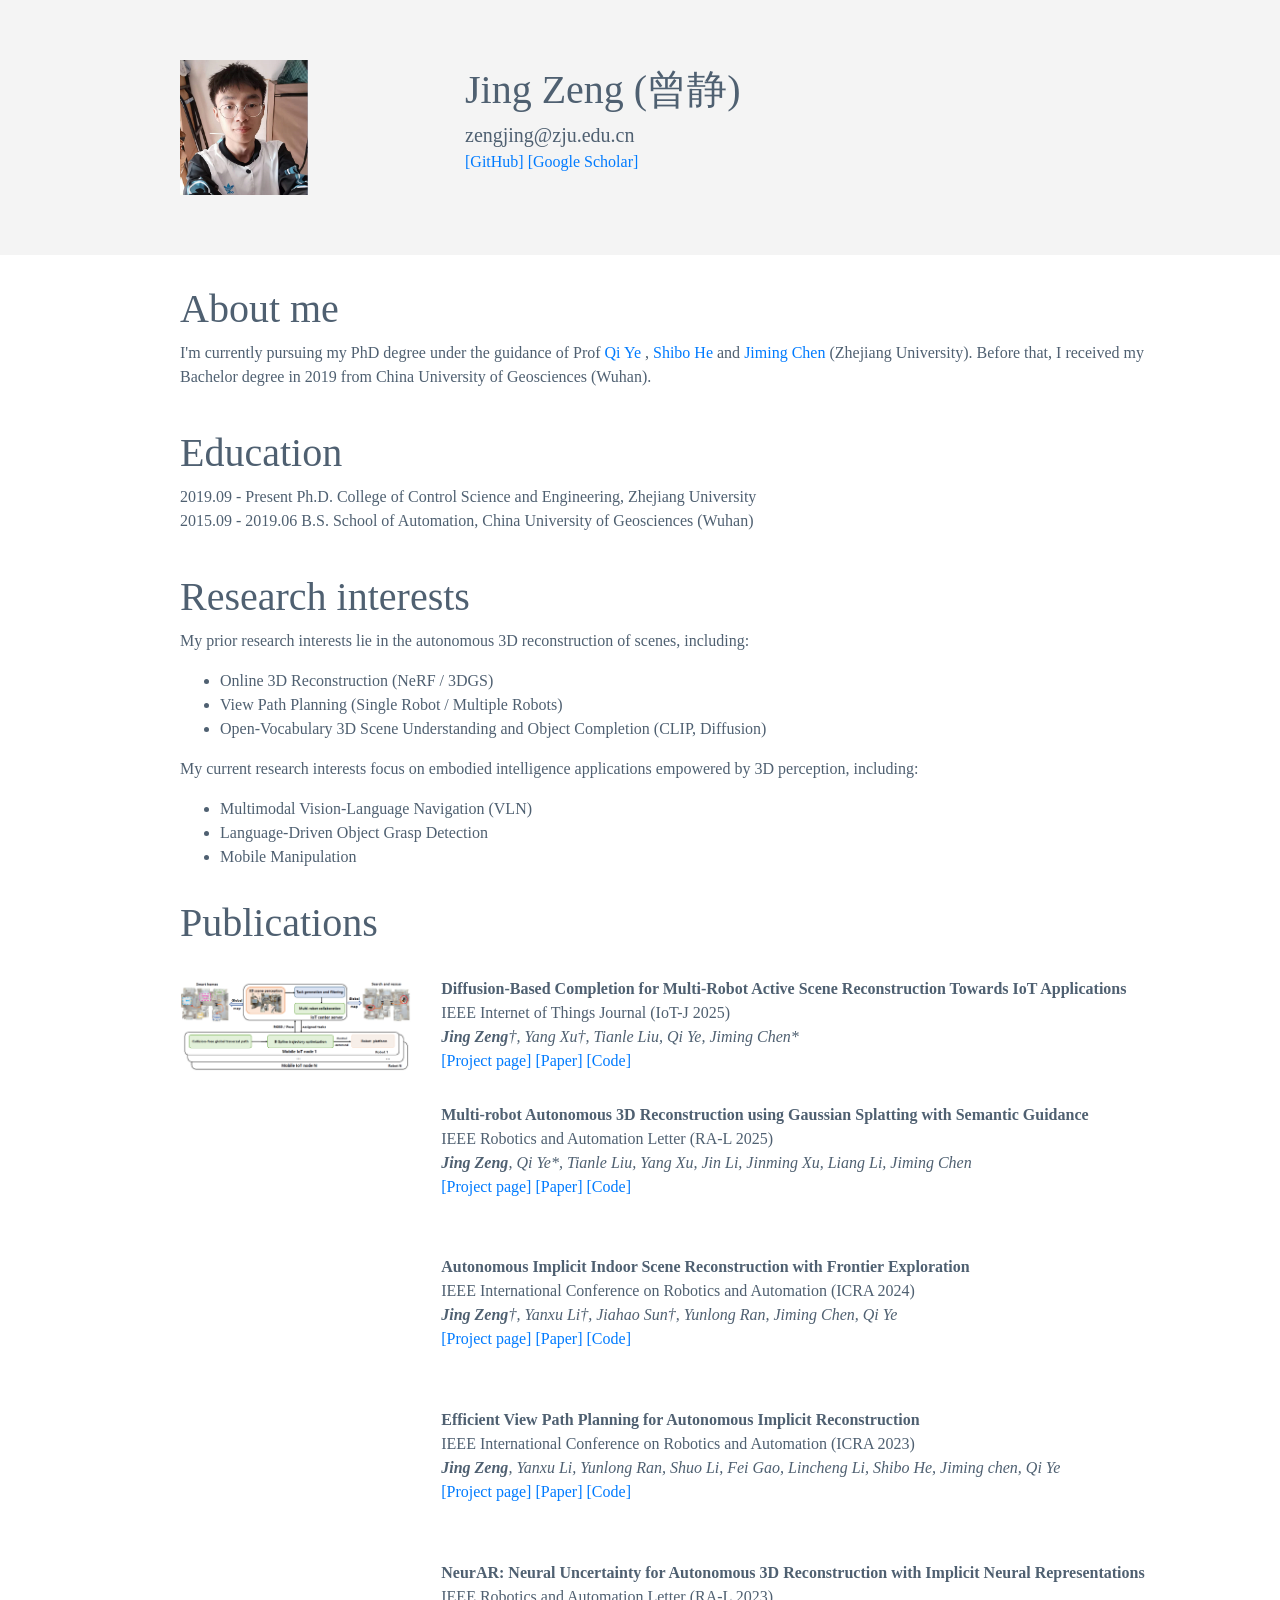
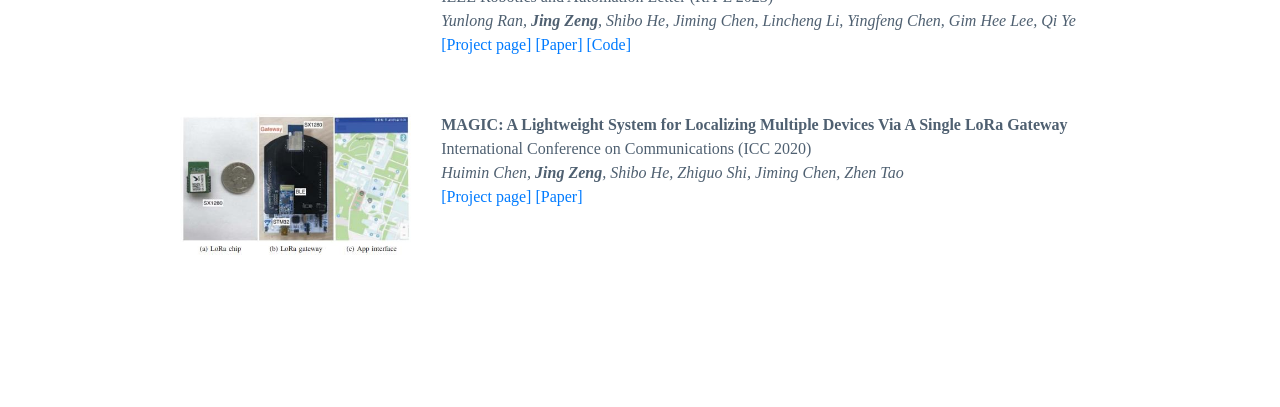
==== commit e8e21792: "1" ====
--- a/index.html
+++ b/index.html
@@ -130,8 +130,8 @@
                      My current research interests focus on embodied intelligence applications empowered by 3D perception, including:
                 </p>
                 <ul>
-                    <li>Vision-Language Navigation (VLN)</li>
-                    <li>Language-driven Object Grasp Detection</li>
+                    <li>Multimodal Vision-Language Navigation (VLN)</li>
+                    <li>Language-Driven Object Grasp Detection</li>
                     <li>Mobile Manipulation</li>
                 </ul>
 
@@ -152,7 +152,7 @@
                         Diffusion-Based Completion for Multi-Robot Active Scene Reconstruction Towards IoT Applications
                       </div>
                       <div class='paper-desc'>
-                        IEEE Internet of Things Journal (IoTJ 2025)
+                        IEEE Internet of Things Journal (IoT-J 2025)
                       </div>
                       <div class='paper-authors'>
                         <strong>Jing Zeng</strong>†, Yang Xu†, Tianle Liu,  Qi Ye, Jiming Chen*
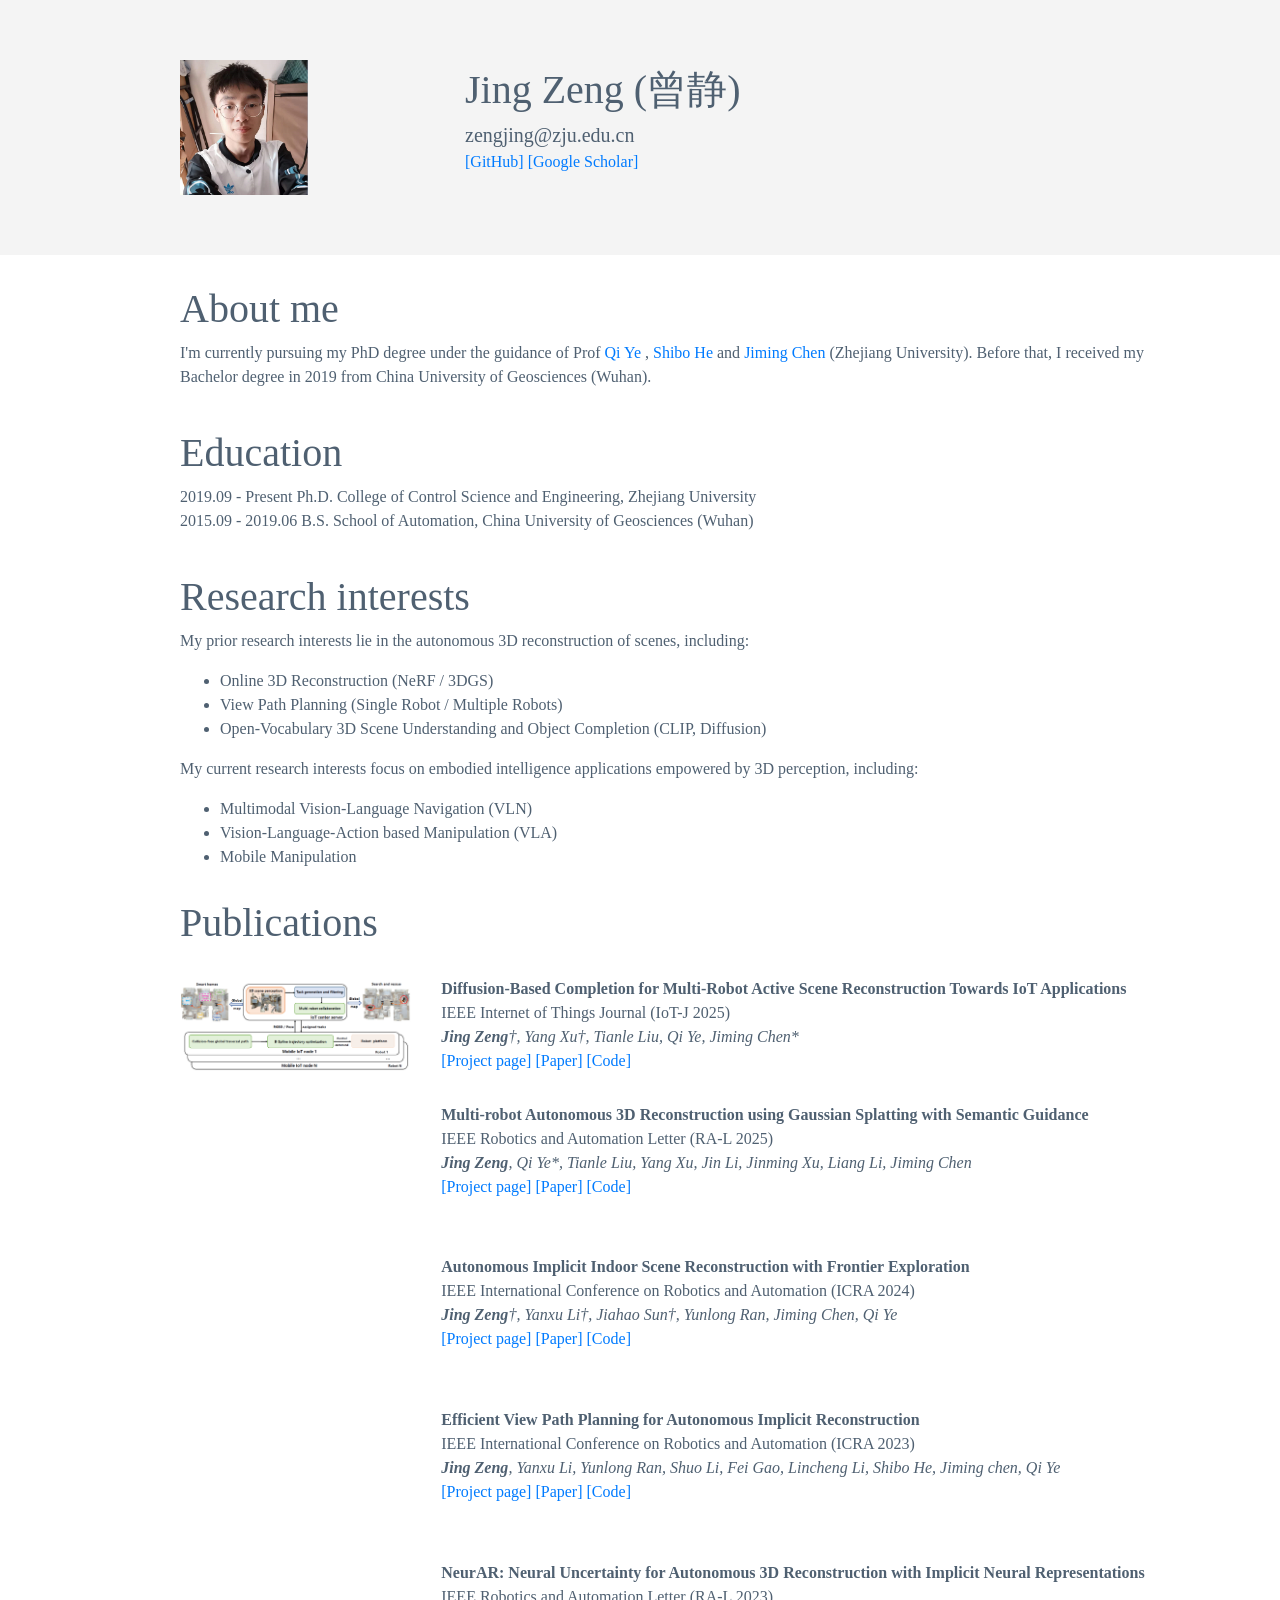
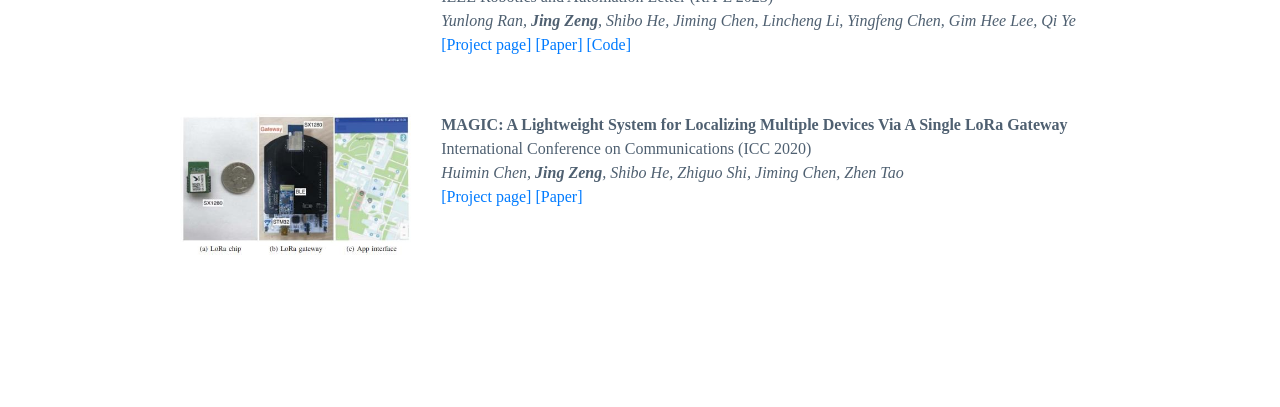
==== commit 2f81a72e: "update index" ====
--- a/index.html
+++ b/index.html
@@ -131,7 +131,7 @@
                 </p>
                 <ul>
                     <li>Multimodal Vision-Language Navigation (VLN)</li>
-                    <li>Language-Driven Object Grasp Detection</li>
+                    <li>Vision-Language-Action based Manipulation (VLA)</li>
                     <li>Mobile Manipulation</li>
                 </ul>
 
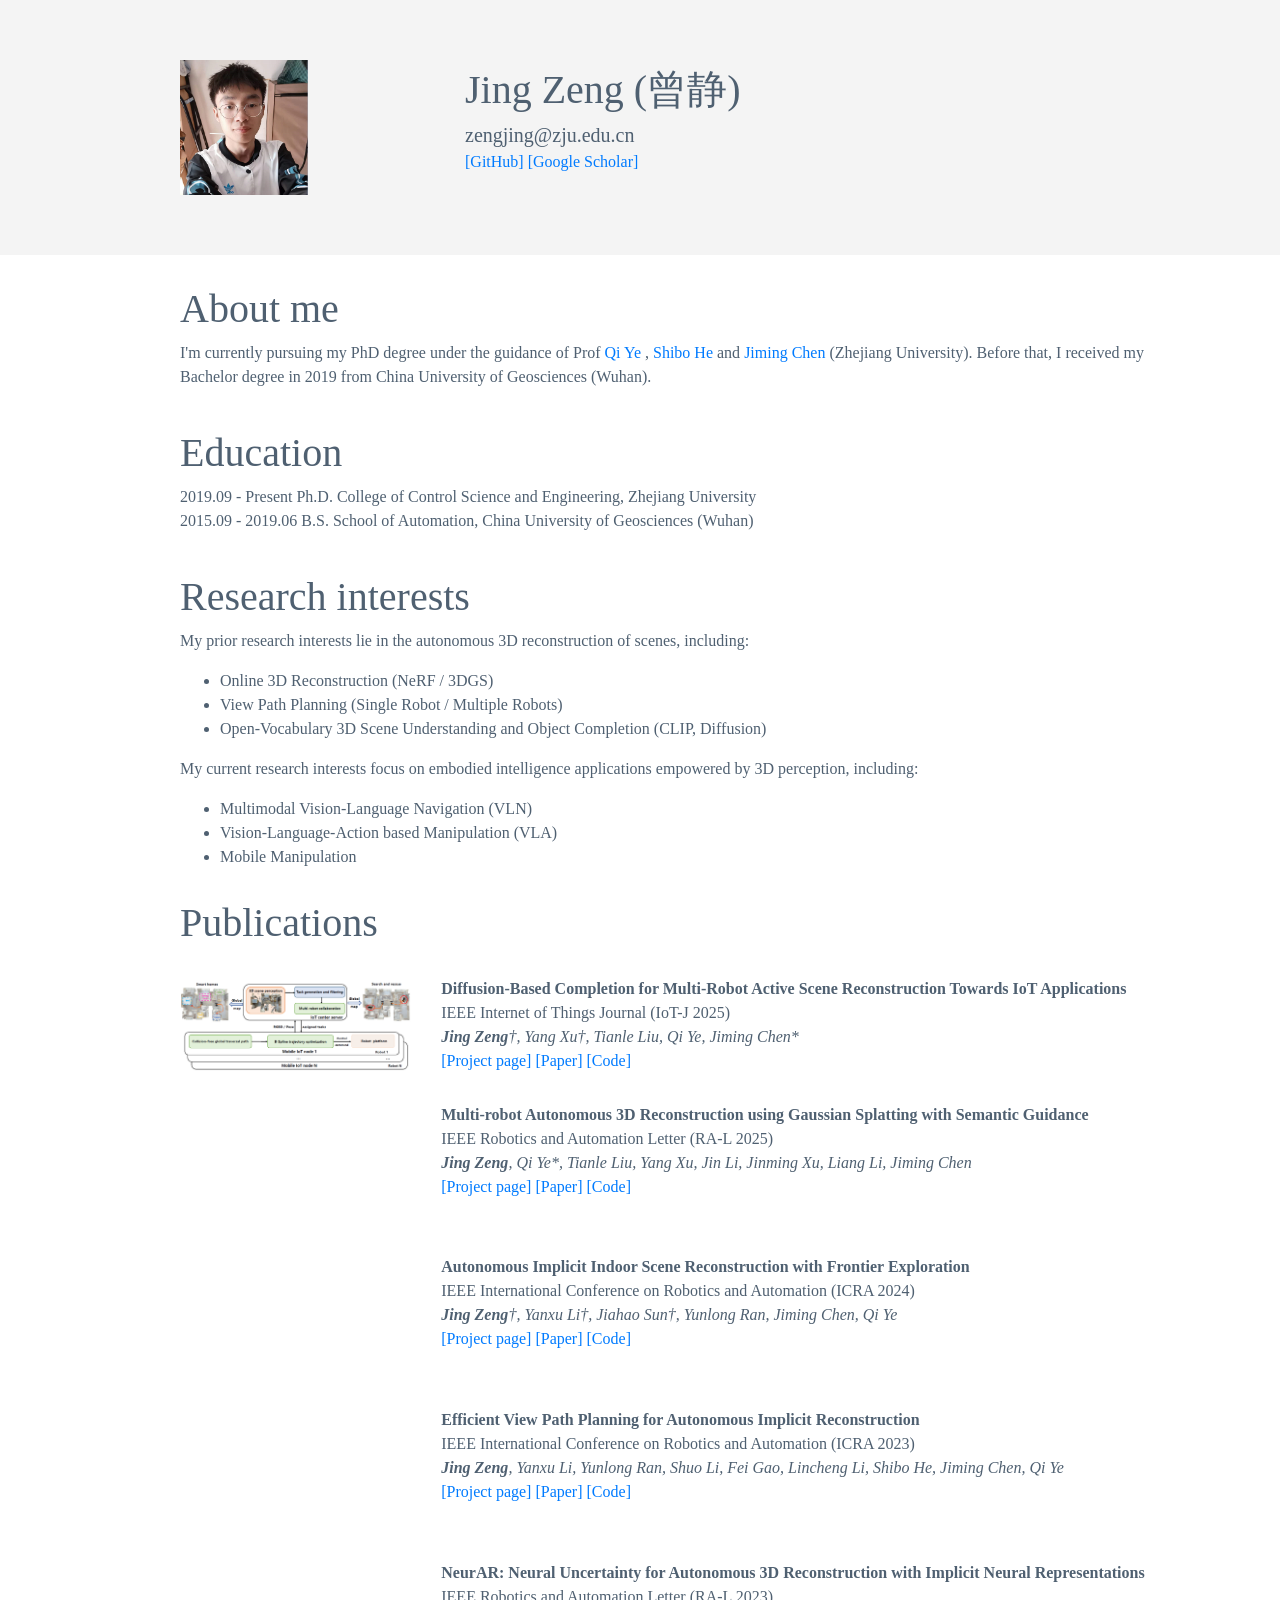
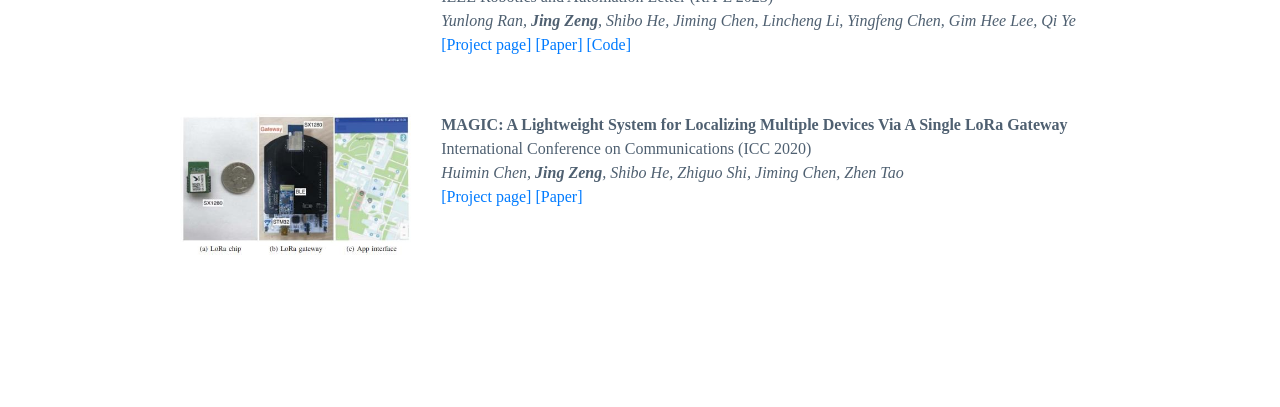
==== commit f2bdc285: "1" ====
--- a/index.html
+++ b/index.html
@@ -159,7 +159,7 @@
                       </div>
                       <div>
                           <a href="">[Project page]</a>
-                          <a href="">[Paper]</a>
+                          <a href="https://ieeexplore.ieee.org/document/11165337">[Paper]</a>
                           <a href="">[Code]</a>
                       </div>
                   </div>
@@ -230,7 +230,7 @@
                           IEEE International Conference on Robotics and Automation (ICRA 2023)
                         </div>
                         <div class='paper-authors'>
-                          <strong>Jing Zeng</strong>, Yanxu Li, Yunlong Ran, Shuo Li, Fei Gao, Lincheng Li, Shibo He, Jiming chen, Qi Ye
+                          <strong>Jing Zeng</strong>, Yanxu Li, Yunlong Ran, Shuo Li, Fei Gao, Lincheng Li, Shibo He, Jiming Chen, Qi Ye
                         </div>
                         <div>
                             <a href="https://small-zeng.github.io/EVPP/">[Project page]</a>
